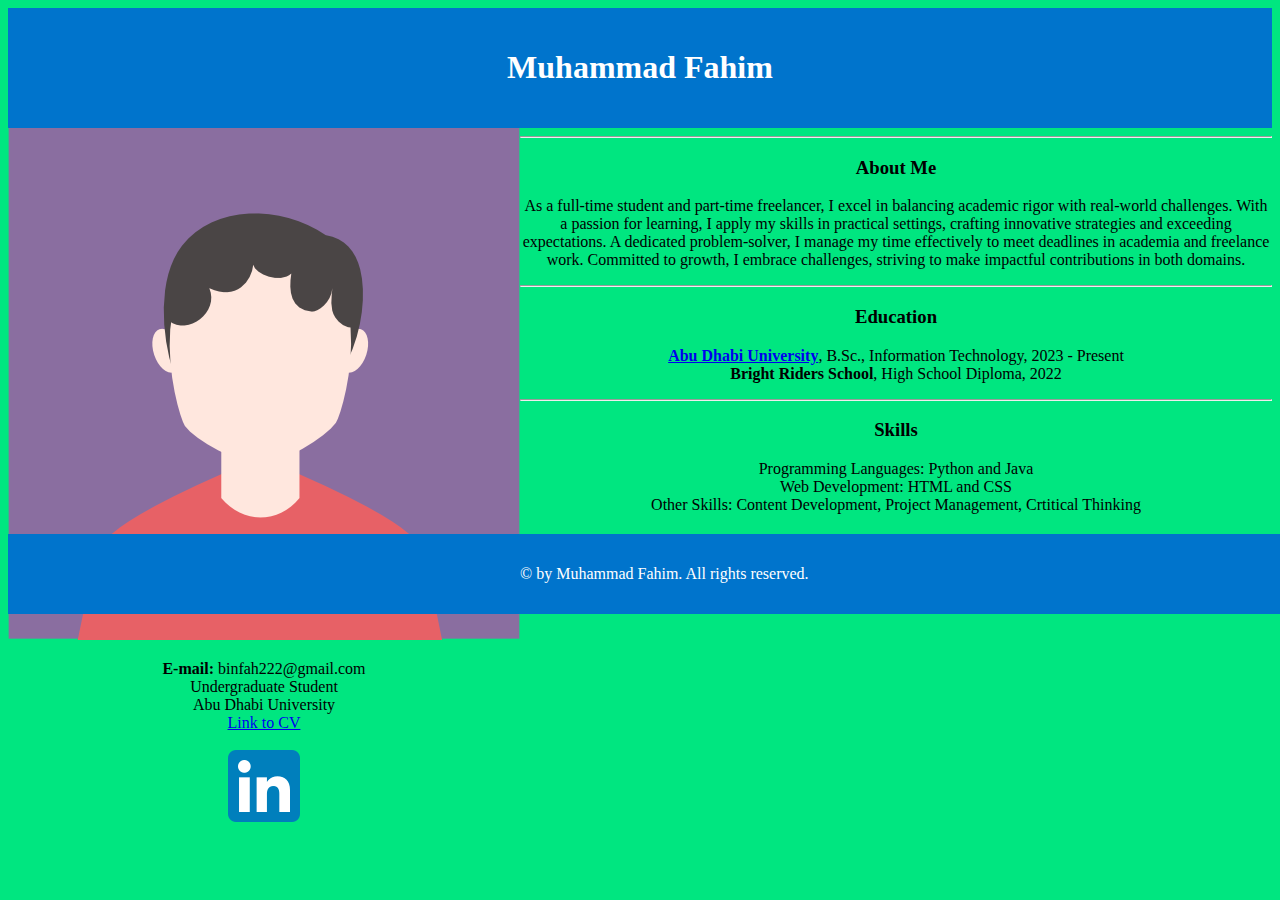
==== index.html @ 8141db9d "Update index.html" ====
<!DOCTYPE html>
<html lang="en">
<head>
  <meta charset="utf-8">
  <meta http-equiv="X-UA-Compatible" content="IE=edge,chrome=1">

  <title>Muhammad Fahim</title>
  <meta name="description" content="Your personal portfolio">

  <link href="styles.css" rel="stylesheet">
</head>
<body>
<section class="Main">
  <div class="container">
    <header>
      <h1>Muhammad Fahim</h1>
      </header>
    <section id="heading" style="float: left;">
      <img src="profileimage.png" alt="Your Profile Picture" style="width:10 px;"><br />
    <p>
        <b>E-mail:</b> binfah222@gmail.com <br />
        Undergraduate Student<br />
        Abu Dhabi University<br />
        <a href="YourCv.pdf">Link to CV</a><br /><br />
        <a href="https://ae.linkedin.com/in/muhammad-fahim-3b0754226">
          <img src="linkedin.png" alt="linkedin" style="width:8 px;height:8 px;border:0;">
        </a>
      </p>
    </section>

    <section class="content">
      <hr>
      <h3>About Me</h3>
      <p>
        As a full-time student and part-time freelancer, I excel in balancing
academic rigor with real-world challenges. With a passion for
learning, I apply my skills in practical settings, crafting innovative
strategies and exceeding expectations. A dedicated problem-solver,
I manage my time effectively to meet deadlines in academia and
freelance work. Committed to growth, I embrace challenges, striving
to make impactful contributions in both domains.
      </p>
      <hr>
      <h3>Education</h3>
      <ul id="edu-list">
        <li><a href="https://adu.ac.ae/en/study/colleges/college-of-engineering/programdetail/bachelor-of-science-in-information-technology"><b>Abu Dhabi University</b></a>, B.Sc., Information Technology, 2023 - Present</li>
        <li><b>Bright Riders School</b>, High School Diploma, 2022</li>
      </ul>
      <hr>

      <h3>Skills</h3>
      <ul id="skills-list">
        <li>Programming Languages: Python and Java</li>
        <li>Web Development: HTML and CSS</li>
        <li>Other Skills: Content Development, Project Management, Crtitical Thinking</li>
      </ul>
    </section>
  </div>
</section>
<footer>
  <p>&copy; by Muhammad Fahim. All rights reserved.</p>
</footer>
</body>
</html>
---- styles.css ----
body {
align: center;
background-color: rgb(0%, 90%, 50%);
}

.Main {text-align: center;}

header {
background: #0074cc;
padding: 20px;
color: white;
}

footer {
position: relative;
bottom: 0;
width: 100%;
background: #0074cc;
color: white;
text-align: left;
padding: 15px;
margin-top: 20px;
}

#edu-list {
list-style-type: none;
}

#skills-list {
list-style-type: none;
}
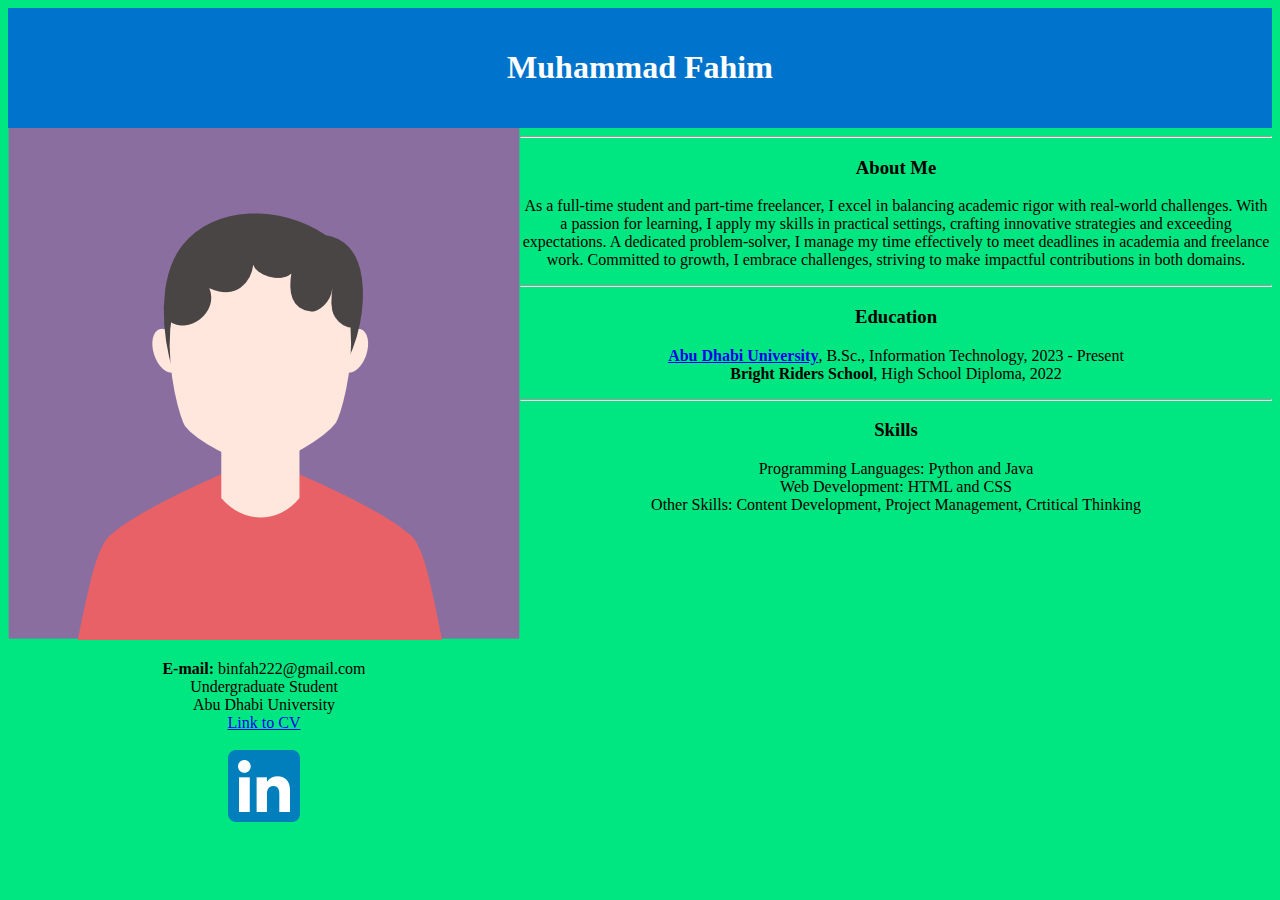
==== commit f6c5f24d: "Update index.html" ====
--- a/index.html
+++ b/index.html
@@ -57,8 +57,5 @@
     </section>
   </div>
 </section>
-<footer>
-  <p>&copy; by Muhammad Fahim. All rights reserved.</p>
-</footer>
 </body>
 </html>
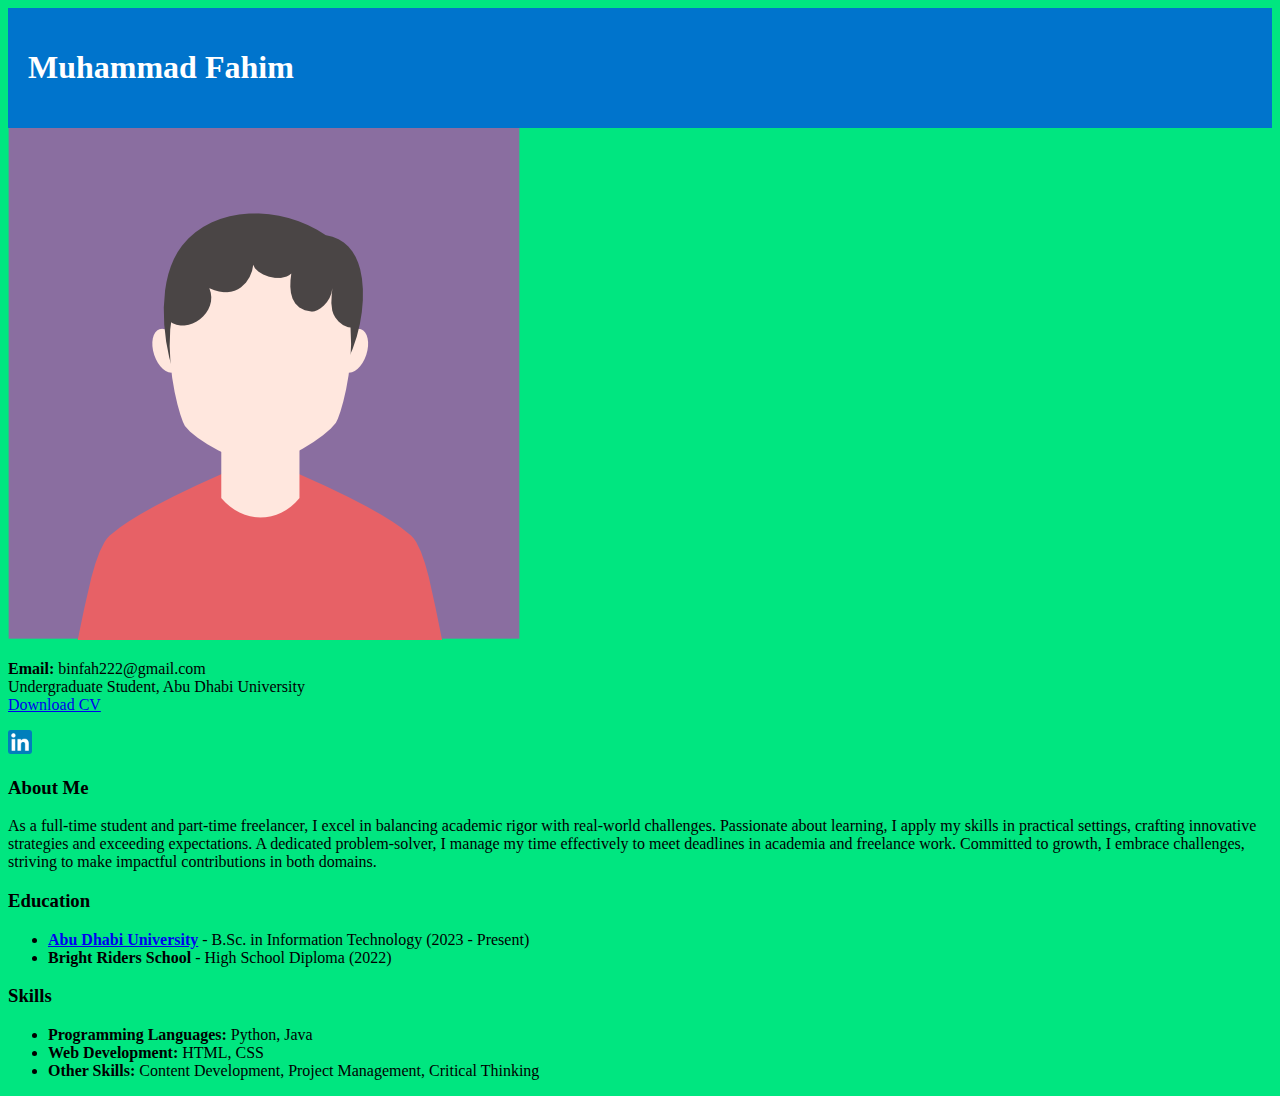
==== commit beacb180: "Update index.html" ====
--- a/index.html
+++ b/index.html
@@ -10,52 +10,43 @@
   <link href="styles.css" rel="stylesheet">
 </head>
 <body>
-<section class="Main">
-  <div class="container">
-    <header>
-      <h1>Muhammad Fahim</h1>
-      </header>
-    <section id="heading" style="float: left;">
-      <img src="profileimage.png" alt="Your Profile Picture" style="width:10 px;"><br />
-    <p>
-        <b>E-mail:</b> binfah222@gmail.com <br />
-        Undergraduate Student<br />
-        Abu Dhabi University<br />
-        <a href="YourCv.pdf">Link to CV</a><br /><br />
-        <a href="https://ae.linkedin.com/in/muhammad-fahim-3b0754226">
-          <img src="linkedin.png" alt="linkedin" style="width:8 px;height:8 px;border:0;">
-        </a>
-      </p>
-    </section>
+    <div class="container">
+        <header>
+            <h1>Muhammad Fahim</h1>
+        </header>
+        
+        <section id="profile">
+            <img src="profileimage.png" alt="Profile Picture">
+            <p>
+                <b>Email:</b> binfah222@gmail.com <br>
+                Undergraduate Student, Abu Dhabi University <br>
+                <a href="YourCv.pdf">Download CV</a>
+            </p>
+            <a href="https://ae.linkedin.com/in/muhammad-fahim-3b0754226">
+                <img src="linkedin.png" alt="LinkedIn" width="24" height="24">
+            </a>
+        </section>
 
-    <section class="content">
-      <hr>
-      <h3>About Me</h3>
-      <p>
-        As a full-time student and part-time freelancer, I excel in balancing
-academic rigor with real-world challenges. With a passion for
-learning, I apply my skills in practical settings, crafting innovative
-strategies and exceeding expectations. A dedicated problem-solver,
-I manage my time effectively to meet deadlines in academia and
-freelance work. Committed to growth, I embrace challenges, striving
-to make impactful contributions in both domains.
-      </p>
-      <hr>
-      <h3>Education</h3>
-      <ul id="edu-list">
-        <li><a href="https://adu.ac.ae/en/study/colleges/college-of-engineering/programdetail/bachelor-of-science-in-information-technology"><b>Abu Dhabi University</b></a>, B.Sc., Information Technology, 2023 - Present</li>
-        <li><b>Bright Riders School</b>, High School Diploma, 2022</li>
-      </ul>
-      <hr>
-
-      <h3>Skills</h3>
-      <ul id="skills-list">
-        <li>Programming Languages: Python and Java</li>
-        <li>Web Development: HTML and CSS</li>
-        <li>Other Skills: Content Development, Project Management, Crtitical Thinking</li>
-      </ul>
-    </section>
-  </div>
-</section>
+        <section class="content">
+            <h3>About Me</h3>
+            <p>
+                As a full-time student and part-time freelancer, I excel in balancing academic rigor with real-world challenges. Passionate about learning, I apply my skills in practical settings, crafting innovative strategies and exceeding expectations. A dedicated problem-solver, I manage my time effectively to meet deadlines in academia and freelance work. Committed to growth, I embrace challenges, striving to make impactful contributions in both domains.
+            </p>
+            
+            <h3>Education</h3>
+            <ul>
+                <li><a href="https://adu.ac.ae/en/study/colleges/college-of-engineering/programdetail/bachelor-of-science-in-information-technology"><b>Abu Dhabi University</b></a> - B.Sc. in Information Technology (2023 - Present)</li>
+                <li><b>Bright Riders School</b> - High School Diploma (2022)</li>
+            </ul>
+            
+            <h3>Skills</h3>
+            <ul>
+                <li><b>Programming Languages:</b> Python, Java</li>
+                <li><b>Web Development:</b> HTML, CSS</li>
+                <li><b>Other Skills:</b> Content Development, Project Management, Critical Thinking</li>
+            </ul>
+        </section>
+    </div>
 </body>
 </html>
+</html>
--- a/styles.css
+++ b/styles.css
@@ -11,17 +11,6 @@
 color: white;
 }
 
-footer {
-position: relative;
-bottom: 0;
-width: 100%;
-background: #0074cc;
-color: white;
-text-align: left;
-padding: 15px;
-margin-top: 20px;
-}
-
 #edu-list {
 list-style-type: none;
 }
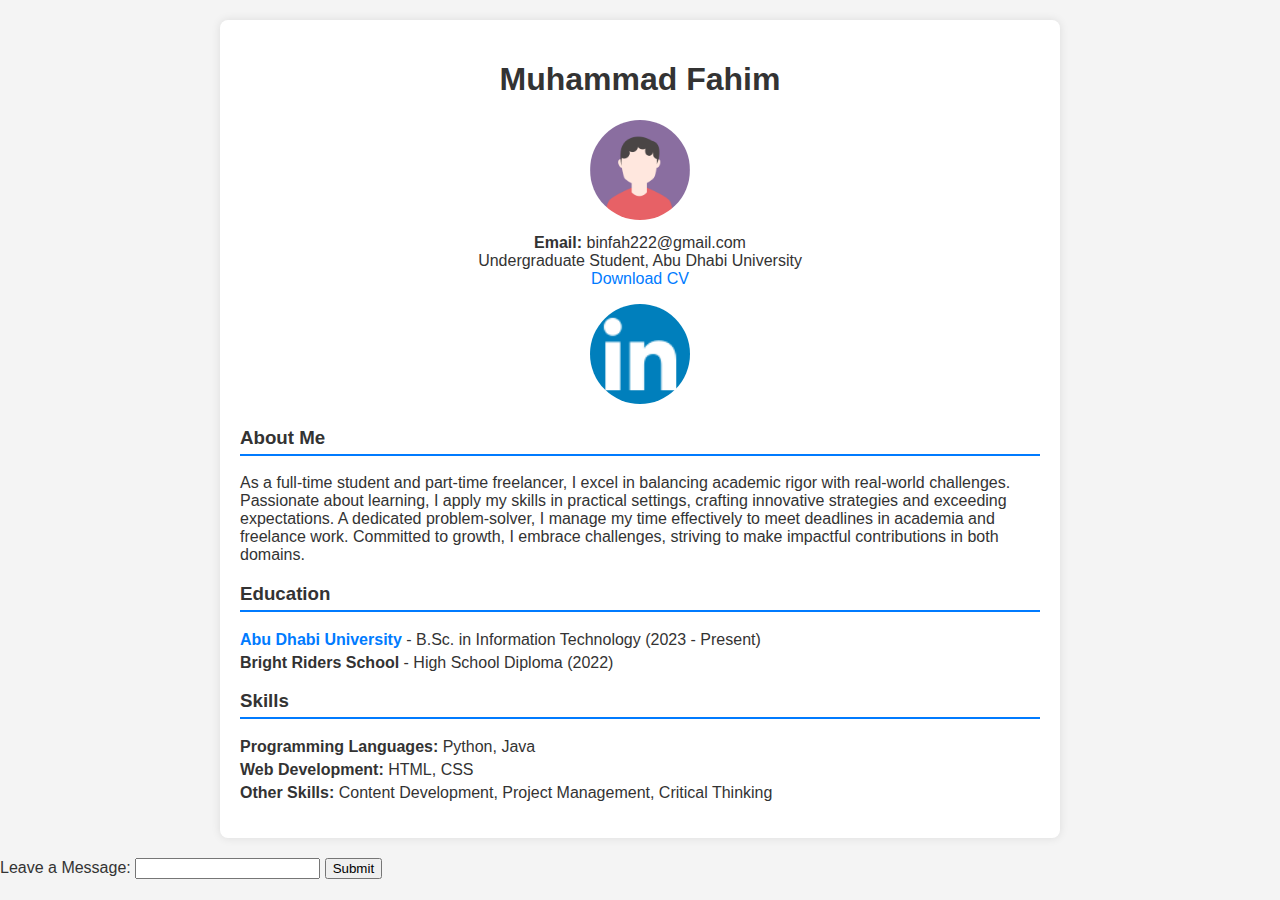
==== commit 445342a9: "Update index.html" ====
--- a/index.html
+++ b/index.html
@@ -47,6 +47,28 @@
             </ul>
         </section>
     </div>
+
+  <form id="messageForm">
+        <label for="messageInput">Leave a Message:</label>
+        <input type="text" id="messageInput" name="message" required>
+        <button type="submit">Submit</button>
+    </form>
+<script>
+  document.getElementById("messageForm").onsubmit = function(event) {
+    event.preventDefault();
+    let message = document.getElementById("messageInput").value.trim();
+    
+    if (message) {
+        window.alert("Thank you for leaving a message!");
+    } else {
+        window.alert("Please enter a message before submitting.");
+    }
+    
+    document.getElementById("messageInput").value = "";
+};
+
+</script>
+  
 </body>
 </html>
 </html>
--- a/styles.css
+++ b/styles.css
@@ -1,20 +1,50 @@
 body {
-align: center;
-background-color: rgb(0%, 90%, 50%);
-}
-
-.Main {text-align: center;}
-
-header {
-background: #0074cc;
-padding: 20px;
-color: white;
-}
-
-#edu-list {
-list-style-type: none;
-}
-
-#skills-list {
-list-style-type: none;
-}
+            font-family: Arial, sans-serif;
+            margin: 0;
+            padding: 0;
+            background-color: #f4f4f4;
+            color: #333;
+        }
+        .container {
+            width: 80%;
+            max-width: 800px;
+            margin: 20px auto;
+            background: #fff;
+            padding: 20px;
+            box-shadow: 0 0 10px rgba(0, 0, 0, 0.1);
+            border-radius: 8px;
+        }
+        header {
+            text-align: center;
+        }
+        #profile {
+            text-align: center;
+            margin-top: 20px;
+        }
+        #profile img {
+            width: 100px;
+            height: 100px;
+            border-radius: 50%;
+            object-fit: cover;
+        }
+        #profile p {
+            margin-top: 10px;
+        }
+        a {
+            color: #007BFF;
+            text-decoration: none;
+        }
+        a:hover {
+            text-decoration: underline;
+        }
+        .content h3 {
+            border-bottom: 2px solid #007BFF;
+            padding-bottom: 5px;
+        }
+        ul {
+            list-style: none;
+            padding: 0;
+        }
+        ul li {
+            margin-bottom: 5px;
+        }
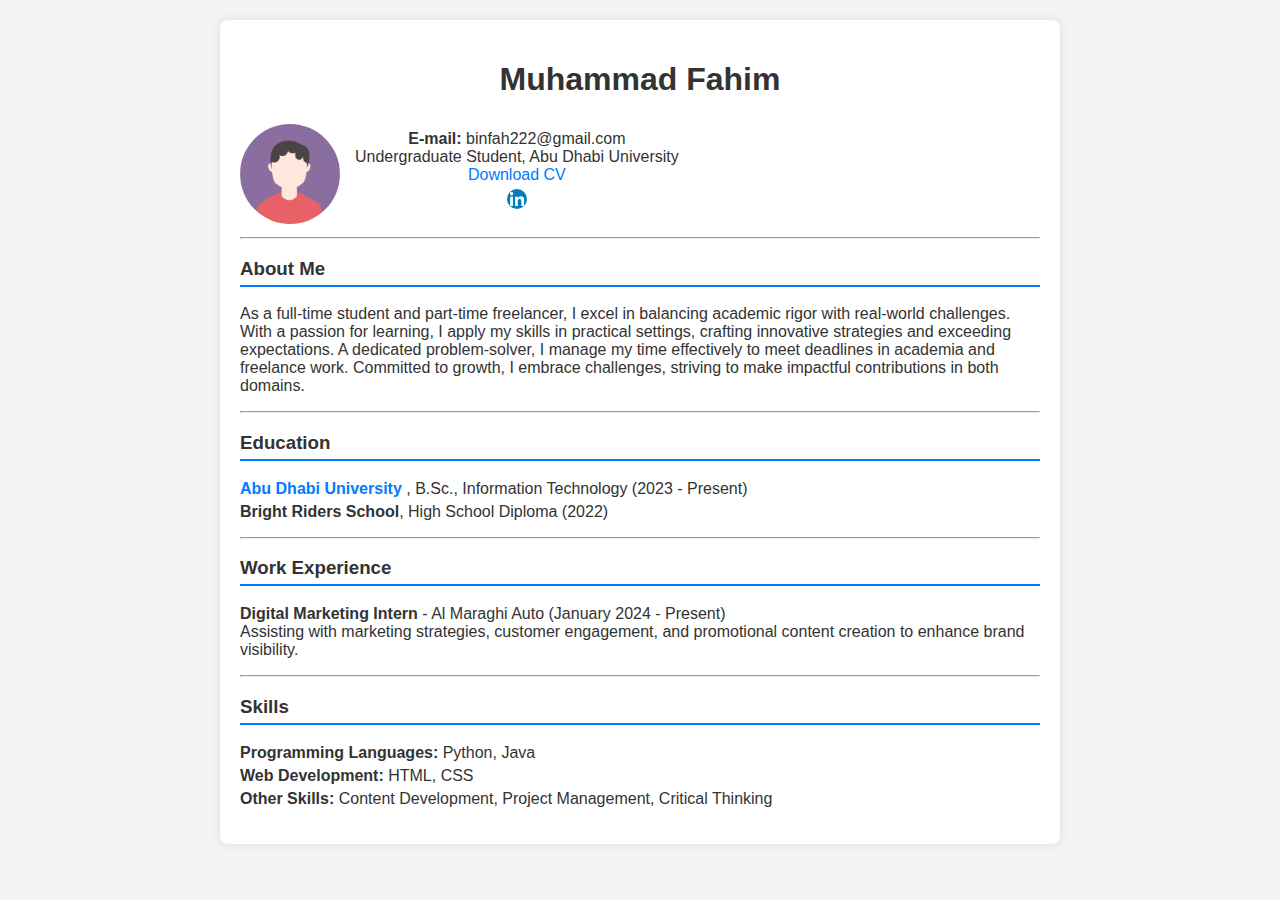
==== commit 548fe10b: "Update index.html" ====
--- a/index.html
+++ b/index.html
@@ -9,66 +9,79 @@
 
   <link href="styles.css" rel="stylesheet">
 </head>
+<!DOCTYPE html>
+<html lang="en">
+<head>
+  <meta charset="utf-8">
+  <meta http-equiv="X-UA-Compatible" content="IE=edge,chrome=1">
+  <meta name="viewport" content="width=device-width, initial-scale=1.0">
+  
+  <title>Muhammad Fahim</title>
+  <meta name="description" content="Muhammad Fahim's personal portfolio">
+  
+  <link href="styles.css" rel="stylesheet">
+</head>
 <body>
+  <section class="main">
     <div class="container">
-        <header>
-            <h1>Muhammad Fahim</h1>
-        </header>
-        
-        <section id="profile">
-            <img src="profileimage.png" alt="Profile Picture">
-            <p>
-                <b>Email:</b> binfah222@gmail.com <br>
-                Undergraduate Student, Abu Dhabi University <br>
-                <a href="YourCv.pdf">Download CV</a>
-            </p>
+      <header>
+        <h1>Muhammad Fahim</h1>
+      </header>
+      
+      <section id="profile" style="display: flex; align-items: center;">
+        <img src="profileimage.png" alt="Profile Picture" style="width:100px; border-radius:50%; margin-right:15px;">
+        <div>
+          <p>
+            <b>E-mail:</b> binfah222@gmail.com <br>
+            Undergraduate Student, Abu Dhabi University<br>
+            <a href="YourCv.pdf">Download CV</a><br>
             <a href="https://ae.linkedin.com/in/muhammad-fahim-3b0754226">
-                <img src="linkedin.png" alt="LinkedIn" width="24" height="24">
+              <img src="linkedin.png" alt="LinkedIn" style="width:20px; height:20px; border:0; margin-top:5px;">
             </a>
-        </section>
-
-        <section class="content">
-            <h3>About Me</h3>
-            <p>
-                As a full-time student and part-time freelancer, I excel in balancing academic rigor with real-world challenges. Passionate about learning, I apply my skills in practical settings, crafting innovative strategies and exceeding expectations. A dedicated problem-solver, I manage my time effectively to meet deadlines in academia and freelance work. Committed to growth, I embrace challenges, striving to make impactful contributions in both domains.
-            </p>
-            
-            <h3>Education</h3>
-            <ul>
-                <li><a href="https://adu.ac.ae/en/study/colleges/college-of-engineering/programdetail/bachelor-of-science-in-information-technology"><b>Abu Dhabi University</b></a> - B.Sc. in Information Technology (2023 - Present)</li>
-                <li><b>Bright Riders School</b> - High School Diploma (2022)</li>
-            </ul>
-            
-            <h3>Skills</h3>
-            <ul>
-                <li><b>Programming Languages:</b> Python, Java</li>
-                <li><b>Web Development:</b> HTML, CSS</li>
-                <li><b>Other Skills:</b> Content Development, Project Management, Critical Thinking</li>
-            </ul>
-        </section>
+          </p>
+        </div>
+      </section>
+      
+      <hr>
+      <section class="content">
+        <h3>About Me</h3>
+        <p>
+          As a full-time student and part-time freelancer, I excel in balancing academic rigor with real-world challenges. With a passion for
+          learning, I apply my skills in practical settings, crafting innovative strategies and exceeding expectations. A dedicated problem-solver,
+          I manage my time effectively to meet deadlines in academia and freelance work. Committed to growth, I embrace challenges, striving
+          to make impactful contributions in both domains.
+        </p>
+      
+        <hr>
+        <h3>Education</h3>
+        <ul>
+          <li>
+            <a href="https://adu.ac.ae/en/study/colleges/college-of-engineering/programdetail/bachelor-of-science-in-information-technology">
+              <b>Abu Dhabi University</b>
+            </a>, B.Sc., Information Technology (2023 - Present)
+          </li>
+          <li><b>Bright Riders School</b>, High School Diploma (2022)</li>
+        </ul>
+      
+        <hr>
+        <h3>Work Experience</h3>
+        <ul>
+          <li>
+            <b>Digital Marketing Intern</b> - Al Maraghi Auto (January 2024 - Present)<br>
+            Assisting with marketing strategies, customer engagement, and promotional content creation to enhance brand visibility.
+          </li>
+        </ul>
+      
+        <hr>
+        <h3>Skills</h3>
+        <ul>
+          <li><b>Programming Languages:</b> Python, Java</li>
+          <li><b>Web Development:</b> HTML, CSS</li>
+          <li><b>Other Skills:</b> Content Development, Project Management, Critical Thinking</li>
+        </ul>
+      </section>
     </div>
-
-  <form id="messageForm">
-        <label for="messageInput">Leave a Message:</label>
-        <input type="text" id="messageInput" name="message" required>
-        <button type="submit">Submit</button>
-    </form>
-<script>
-  document.getElementById("messageForm").onsubmit = function(event) {
-    event.preventDefault();
-    let message = document.getElementById("messageInput").value.trim();
-    
-    if (message) {
-        window.alert("Thank you for leaving a message!");
-    } else {
-        window.alert("Please enter a message before submitting.");
-    }
-    
-    document.getElementById("messageInput").value = "";
-};
-
-</script>
-  
+  </section>
 </body>
 </html>
 </html>
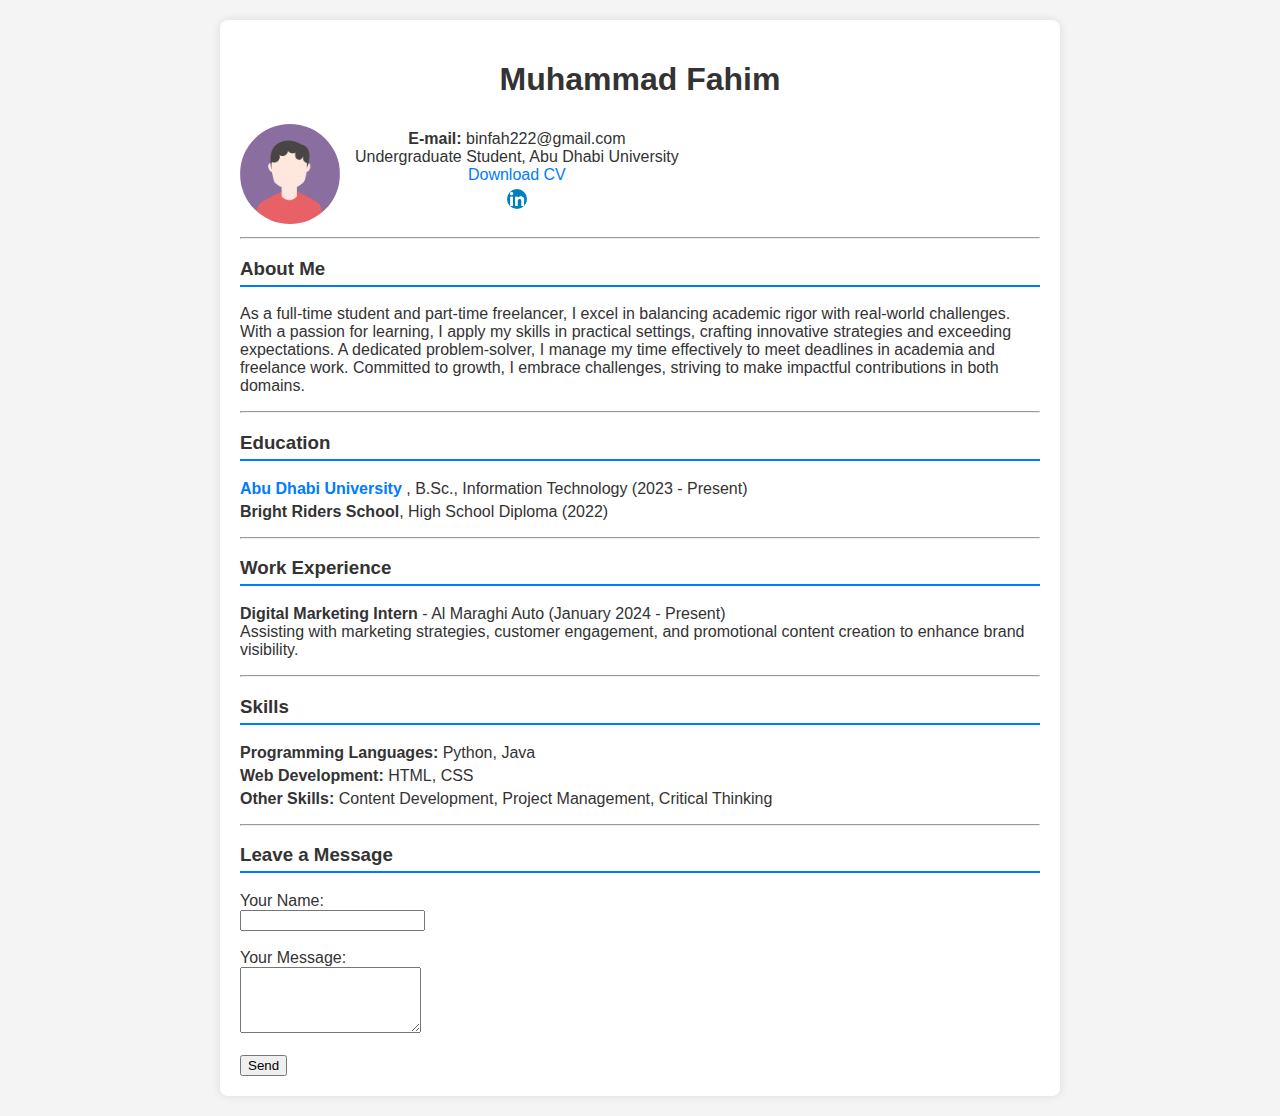
==== commit 51d3f6e2: "Update index.html" ====
--- a/index.html
+++ b/index.html
@@ -1,14 +1,3 @@
-<!DOCTYPE html>
-<html lang="en">
-<head>
-  <meta charset="utf-8">
-  <meta http-equiv="X-UA-Compatible" content="IE=edge,chrome=1">
-
-  <title>Muhammad Fahim</title>
-  <meta name="description" content="Your personal portfolio">
-
-  <link href="styles.css" rel="stylesheet">
-</head>
 <!DOCTYPE html>
 <html lang="en">
 <head>
@@ -20,6 +9,18 @@
   <meta name="description" content="Muhammad Fahim's personal portfolio">
   
   <link href="styles.css" rel="stylesheet">
+  
+  <script>
+    function showThankYouMessage() {
+      var name = document.getElementById("name").value;
+      var message = document.getElementById("message").value;
+      if (name && message) {
+        alert("Thank you for leaving a message, " + name + "!");
+      } else {
+        alert("Please fill in both fields.");
+      }
+    }
+  </script>
 </head>
 <body>
   <section class="main">
@@ -35,7 +36,7 @@
             <b>E-mail:</b> binfah222@gmail.com <br>
             Undergraduate Student, Abu Dhabi University<br>
             <a href="YourCv.pdf">Download CV</a><br>
-            <a href="https://ae.linkedin.com/in/muhammad-fahim-3b0754226">
+            <a href="https://ae.linkedin.com/in/muhammad-fahim-3b0754226" target="_blank">
               <img src="linkedin.png" alt="LinkedIn" style="width:20px; height:20px; border:0; margin-top:5px;">
             </a>
           </p>
@@ -79,9 +80,20 @@
           <li><b>Web Development:</b> HTML, CSS</li>
           <li><b>Other Skills:</b> Content Development, Project Management, Critical Thinking</li>
         </ul>
+
+        <hr>
+        <h3>Leave a Message</h3>
+        <form onsubmit="event.preventDefault(); showThankYouMessage();">
+          <label for="name">Your Name:</label><br>
+          <input type="text" id="name" name="name" required><br><br>
+
+          <label for="message">Your Message:</label><br>
+          <textarea id="message" name="message" rows="4" required></textarea><br><br>
+
+          <button type="submit">Send</button>
+        </form>
       </section>
     </div>
   </section>
 </body>
 </html>
-</html>
